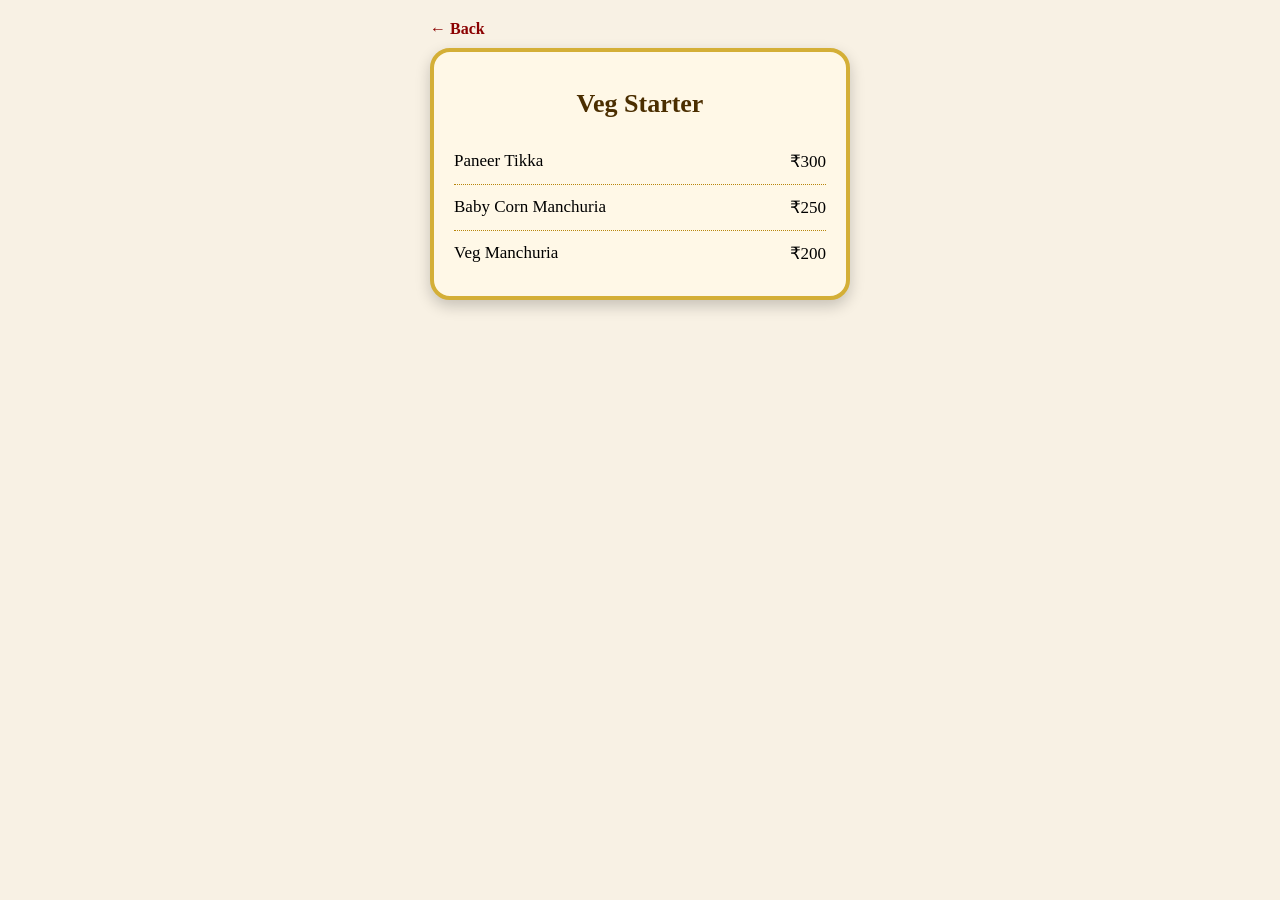
==== biryani.html @ 6e900733 "Added full restaurant menu website" ====
<!DOCTYPE html>
<html lang="en">
<head>
<meta charset="UTF-8">
<meta name="viewport" content="width=device-width, initial-scale=1.0">
<title>Veg Starter - S V Restaurant</title>
<link rel="stylesheet" href="style.css">
</head>

<body>

<div class="menu-wrapper">

    <div class="top-bar">
        <a href="index.html" class="back-btn">← Back</a>
    </div>

    <div class="menu-frame">

        <h1 class="menu-title">Veg Starter</h1>

        <div class="menu-list">

            <div class="menu-row">
                <span>Paneer Tikka</span>
                <span>₹300</span>
            </div>

            <div class="menu-row">
                <span>Baby Corn Manchuria</span>
                <span>₹250</span>
            </div>

            <div class="menu-row">
                <span>Veg Manchuria</span>
                <span>₹200</span>
            </div>

        </div>

    </div>

</div>

</body>
</html>
---- style.css ----
body {
    margin: 0;
    font-family: 'Georgia', serif;
    background: #f8f1e4;
}

/* ================= COVER PAGE ================= */

.cover-container {
    padding: 20px;
    text-align: center;
}

.restaurant-name {
    margin-top: 10px;
    font-size: 40px;
    color: #8b0000;
}

.restaurant-sub {
    margin-bottom: 20px;
    font-size: 18px;
    color: #444;
}

.menu-grid {
    display: grid;
    grid-template-columns: repeat(2, 1fr);
    gap: 10px;
}

.menu-btn {
    text-decoration: none;
    background: linear-gradient(145deg, #d4af37, #f1c40f);
    color: #4b2e00;
    padding: 12px;
    border-radius: 12px;
    font-weight: bold;
    font-size: 14px;
    box-shadow: 0 4px 10px rgba(0,0,0,0.2);
    transition: 0.2s ease;
}

.menu-btn:hover {
    transform: scale(1.05);
}

/* ================= INNER PAGE ================= */

.menu-wrapper {
    max-width: 420px;
    margin: auto;
    padding: 20px;
}

.top-bar {
    margin-bottom: 10px;
}

.back-btn {
    text-decoration: none;
    color: #8b0000;
    font-weight: bold;
}

/* Golden Frame */
.menu-frame {
    background: #fff8e7;
    border: 4px solid #d4af37;
    border-radius: 20px;
    padding: 20px;
    box-shadow: 0 6px 15px rgba(0,0,0,0.2);
}

/* Title */
.menu-title {
    text-align: center;
    color: #4b2e00;
    margin-bottom: 20px;
    font-size: 26px;
}

/* Menu Items */
.menu-row {
    display: flex;
    justify-content: space-between;
    padding: 12px 0;
    font-size: 17px;
    border-bottom: 1px dotted #b8860b;
}

.menu-row:last-child {
    border-bottom: none;
}
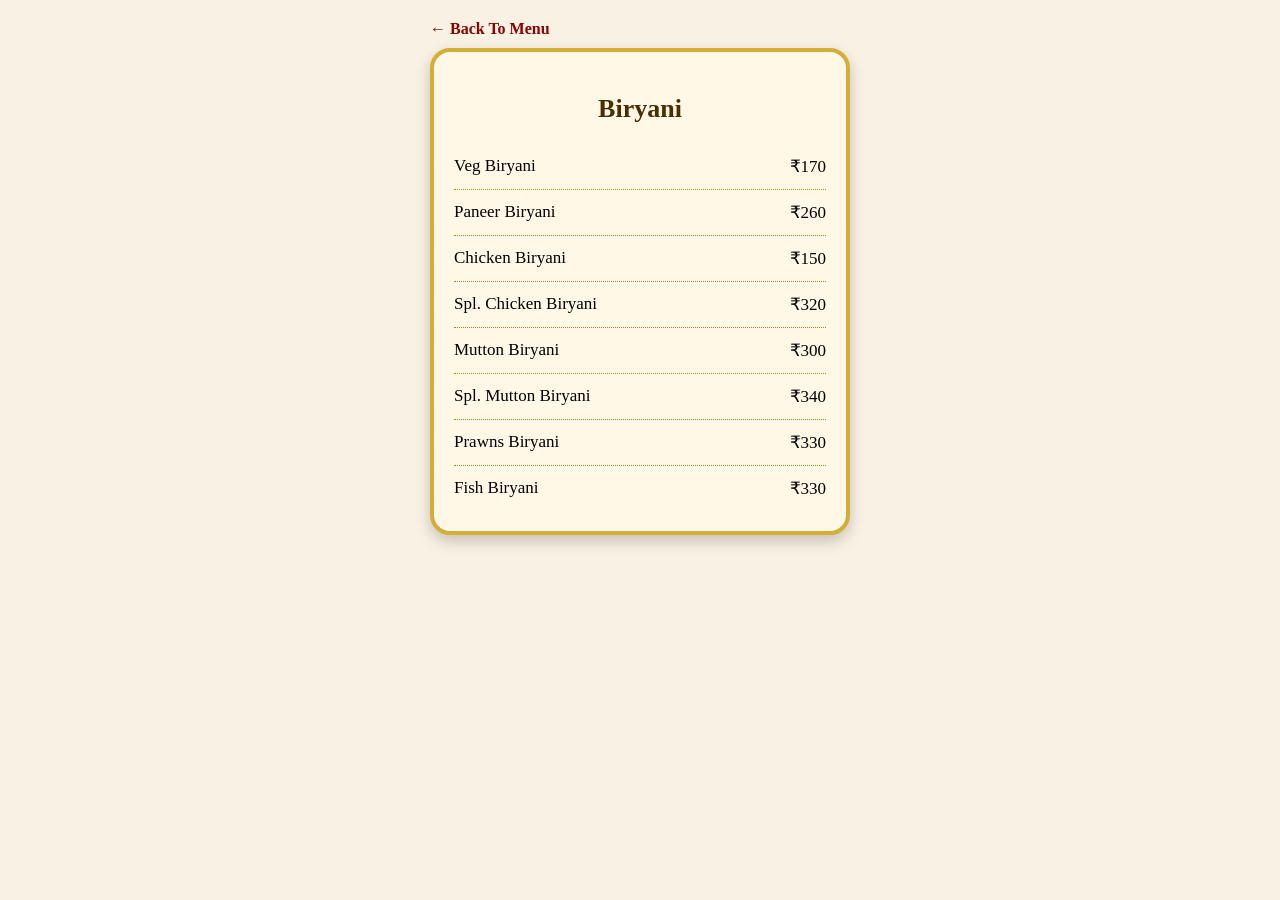
==== commit ad353eda: "final changes done to restaurant menu" ====
--- a/biryani.html
+++ b/biryani.html
@@ -1,45 +1,29 @@
 <!DOCTYPE html>
-<html lang="en">
+<html>
 <head>
-<meta charset="UTF-8">
-<meta name="viewport" content="width=device-width, initial-scale=1.0">
-<title>Veg Starter - S V Restaurant</title>
+<title>Biryani - SV Restaurant & Dhaba</title>
 <link rel="stylesheet" href="style.css">
 </head>
-
 <body>
 
 <div class="menu-wrapper">
+<div class="top-bar">
+<a href="index.html" class="back-btn">← Back To Menu</a>
+</div>
 
-    <div class="top-bar">
-        <a href="index.html" class="back-btn">← Back</a>
-    </div>
+<div class="menu-frame">
+<h2 class="menu-title">Biryani</h2>
 
-    <div class="menu-frame">
+<div class="menu-row"><span>Veg Biryani</span><span>₹170</span></div>
+<div class="menu-row"><span>Paneer Biryani</span><span>₹260</span></div>
+<div class="menu-row"><span>Chicken Biryani</span><span>₹150</span></div>
+<div class="menu-row"><span>Spl. Chicken Biryani</span><span>₹320</span></div>
+<div class="menu-row"><span>Mutton Biryani</span><span>₹300</span></div>
+<div class="menu-row"><span>Spl. Mutton Biryani</span><span>₹340</span></div>
+<div class="menu-row"><span>Prawns Biryani</span><span>₹330</span></div>
+<div class="menu-row"><span>Fish Biryani</span><span>₹330</span></div>
 
-        <h1 class="menu-title">Veg Starter</h1>
-
-        <div class="menu-list">
-
-            <div class="menu-row">
-                <span>Paneer Tikka</span>
-                <span>₹300</span>
-            </div>
-
-            <div class="menu-row">
-                <span>Baby Corn Manchuria</span>
-                <span>₹250</span>
-            </div>
-
-            <div class="menu-row">
-                <span>Veg Manchuria</span>
-                <span>₹200</span>
-            </div>
-
-        </div>
-
-    </div>
-
+</div>
 </div>
 
 </body>
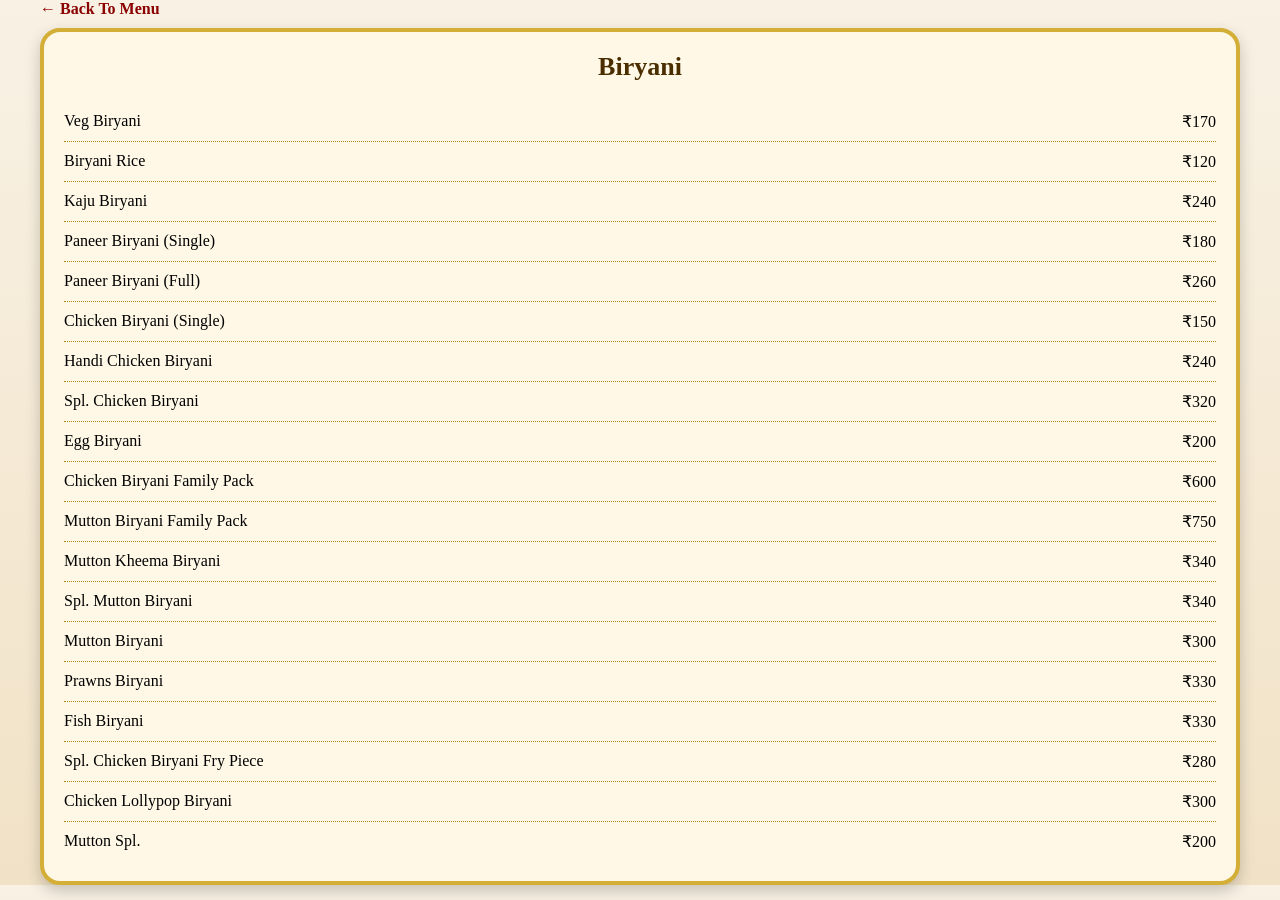
==== commit 39bbde1d: "added items in biryani" ====
--- a/biryani.html
+++ b/biryani.html
@@ -2,6 +2,7 @@
 <html>
 <head>
 <title>Biryani - SV Restaurant & Dhaba</title>
+<meta name="viewport" content="width=device-width, initial-scale=1.0">
 <link rel="stylesheet" href="style.css">
 </head>
 <body>
@@ -15,13 +16,26 @@
 <h2 class="menu-title">Biryani</h2>
 
 <div class="menu-row"><span>Veg Biryani</span><span>₹170</span></div>
-<div class="menu-row"><span>Paneer Biryani</span><span>₹260</span></div>
-<div class="menu-row"><span>Chicken Biryani</span><span>₹150</span></div>
+<div class="menu-row"><span>Biryani Rice</span><span>₹120</span></div>
+<div class="menu-row"><span>Kaju Biryani</span><span>₹240</span></div>
+<div class="menu-row"><span>Paneer Biryani (Single)</span><span>₹180</span></div>
+<div class="menu-row"><span>Paneer Biryani (Full)</span><span>₹260</span></div>
+
+<div class="menu-row"><span>Chicken Biryani (Single)</span><span>₹150</span></div>
+<div class="menu-row"><span>Handi Chicken Biryani</span><span>₹240</span></div>
 <div class="menu-row"><span>Spl. Chicken Biryani</span><span>₹320</span></div>
+<div class="menu-row"><span>Egg Biryani</span><span>₹200</span></div>
+
+<div class="menu-row"><span>Chicken Biryani Family Pack</span><span>₹600</span></div>
+<div class="menu-row"><span>Mutton Biryani Family Pack</span><span>₹750</span></div>
+<div class="menu-row"><span>Mutton Kheema Biryani</span><span>₹340</span></div>
+<div class="menu-row"><span>Spl. Mutton Biryani</span><span>₹340</span></div>
 <div class="menu-row"><span>Mutton Biryani</span><span>₹300</span></div>
-<div class="menu-row"><span>Spl. Mutton Biryani</span><span>₹340</span></div>
 <div class="menu-row"><span>Prawns Biryani</span><span>₹330</span></div>
 <div class="menu-row"><span>Fish Biryani</span><span>₹330</span></div>
+<div class="menu-row"><span>Spl. Chicken Biryani Fry Piece</span><span>₹280</span></div>
+<div class="menu-row"><span>Chicken Lollypop Biryani</span><span>₹300</span></div>
+<div class="menu-row"><span>Mutton Spl.</span><span>₹200</span></div>
 
 </div>
 </div>
--- a/style.css
+++ b/style.css
@@ -1,27 +1,42 @@
+* {
+    margin: 0;
+    padding: 0;
+    box-sizing: border-box;
+}
+
 body {
     margin: 0;
     font-family: 'Georgia', serif;
-    background: #f8f1e4;
+    background: linear-gradient(to bottom, #f8f1e4, #f1e2c6);
 }
 
 /* ================= COVER PAGE ================= */
 
 .cover-container {
-    padding: 20px;
+    max-width: 1100px;
+    margin: 40px auto;
+    padding: 30px;
     text-align: center;
+    background: #fff8e7;
+    border: 6px solid #d4af37;
+    border-radius: 25px;
+    box-shadow: 0 15px 30px rgba(0,0,0,0.2);
 }
 
 .restaurant-name {
-    margin-top: 10px;
-    font-size: 40px;
+    font-size: 48px;
     color: #8b0000;
+    text-shadow: 2px 2px 5px rgba(0,0,0,0.2);
+    margin-bottom: 10px;
 }
 
 .restaurant-sub {
-    margin-bottom: 20px;
-    font-size: 18px;
-    color: #444;
+     font-size: 18px;
+     color: #444;
+     margin-bottom: 25px;
+     position: relative;
 }
+
 
 .menu-grid {
     display: grid;
@@ -33,24 +48,25 @@
     text-decoration: none;
     background: linear-gradient(145deg, #d4af37, #f1c40f);
     color: #4b2e00;
-    padding: 12px;
-    border-radius: 12px;
+    padding: 14px;
+    border-radius: 30px;
     font-weight: bold;
-    font-size: 14px;
-    box-shadow: 0 4px 10px rgba(0,0,0,0.2);
-    transition: 0.2s ease;
+    font-size: 16px;
+    box-shadow: 0 6px 15px rgba(0,0,0,0.2);
+    transition: 0.3s ease;
 }
 
 .menu-btn:hover {
-    transform: scale(1.05);
+    transform: translateY(-3px);
+    box-shadow: 0 10px 20px rgba(0,0,0,0.3);
 }
 
 /* ================= INNER PAGE ================= */
 
 .menu-wrapper {
-    max-width: 420px;
-    margin: auto;
-    padding: 20px;
+     max-width: 1200px;
+     width: 95%;
+     margin: auto;
 }
 
 .top-bar {
@@ -84,11 +100,16 @@
 .menu-row {
     display: flex;
     justify-content: space-between;
-    padding: 12px 0;
-    font-size: 17px;
+    padding: 10px 0;
     border-bottom: 1px dotted #b8860b;
 }
 
 .menu-row:last-child {
     border-bottom: none;
+}
+
+@media (max-width: 600px) {
+    .menu-grid {
+        grid-template-columns: 1fr;
+    }
 }
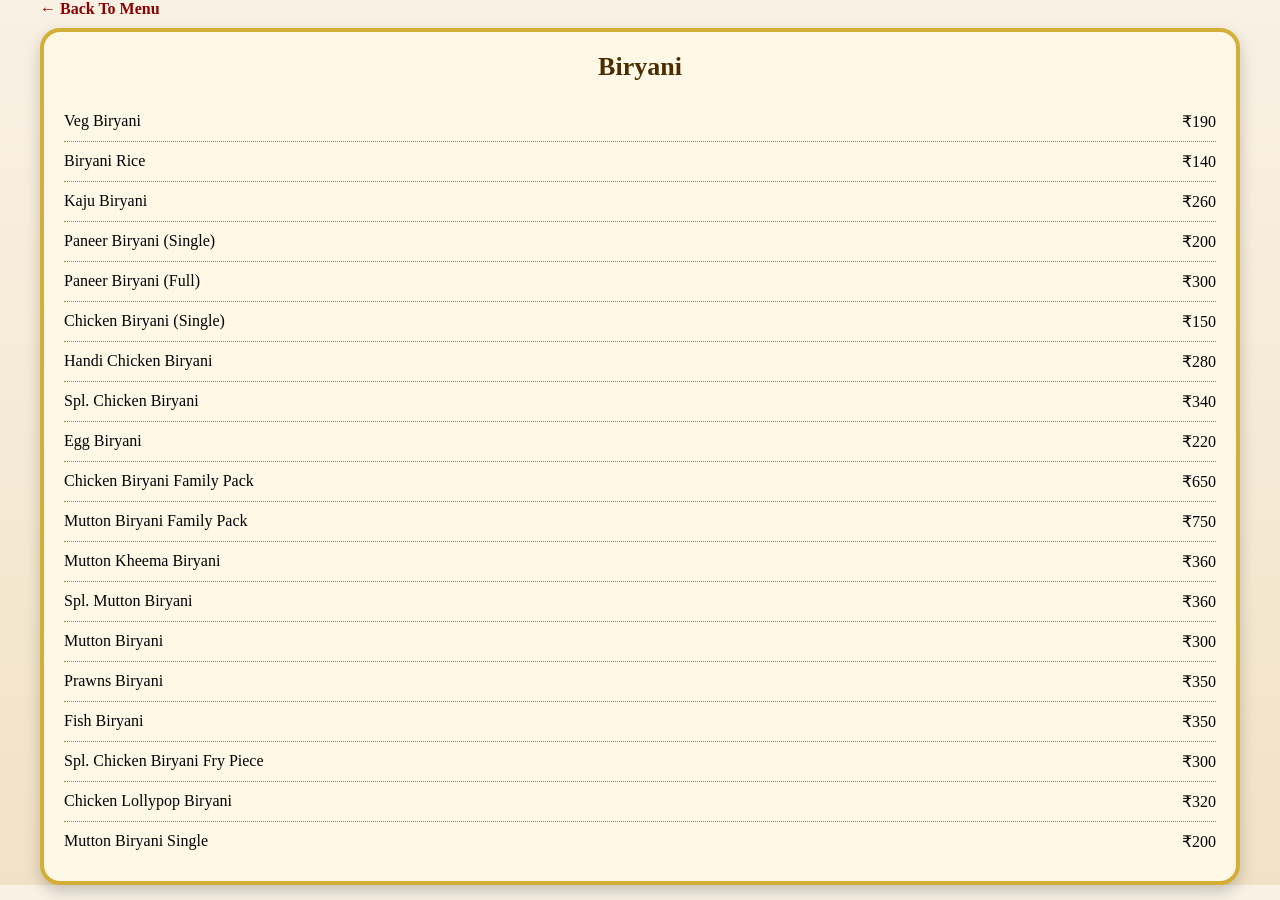
==== commit 29db49a4: "Update biryani.html" ====
--- a/biryani.html
+++ b/biryani.html
@@ -15,30 +15,30 @@
 <div class="menu-frame">
 <h2 class="menu-title">Biryani</h2>
 
-<div class="menu-row"><span>Veg Biryani</span><span>₹170</span></div>
-<div class="menu-row"><span>Biryani Rice</span><span>₹120</span></div>
-<div class="menu-row"><span>Kaju Biryani</span><span>₹240</span></div>
-<div class="menu-row"><span>Paneer Biryani (Single)</span><span>₹180</span></div>
-<div class="menu-row"><span>Paneer Biryani (Full)</span><span>₹260</span></div>
+<div class="menu-row"><span>Veg Biryani</span><span>₹190</span></div>
+<div class="menu-row"><span>Biryani Rice</span><span>₹140</span></div>
+<div class="menu-row"><span>Kaju Biryani</span><span>₹260</span></div>
+<div class="menu-row"><span>Paneer Biryani (Single)</span><span>₹200</span></div>
+<div class="menu-row"><span>Paneer Biryani (Full)</span><span>₹300</span></div>
 
 <div class="menu-row"><span>Chicken Biryani (Single)</span><span>₹150</span></div>
-<div class="menu-row"><span>Handi Chicken Biryani</span><span>₹240</span></div>
-<div class="menu-row"><span>Spl. Chicken Biryani</span><span>₹320</span></div>
-<div class="menu-row"><span>Egg Biryani</span><span>₹200</span></div>
+<div class="menu-row"><span>Handi Chicken Biryani</span><span>₹280</span></div>
+<div class="menu-row"><span>Spl. Chicken Biryani</span><span>₹340</span></div>
+<div class="menu-row"><span>Egg Biryani</span><span>₹220</span></div>
 
-<div class="menu-row"><span>Chicken Biryani Family Pack</span><span>₹600</span></div>
+<div class="menu-row"><span>Chicken Biryani Family Pack</span><span>₹650</span></div>
 <div class="menu-row"><span>Mutton Biryani Family Pack</span><span>₹750</span></div>
-<div class="menu-row"><span>Mutton Kheema Biryani</span><span>₹340</span></div>
-<div class="menu-row"><span>Spl. Mutton Biryani</span><span>₹340</span></div>
+<div class="menu-row"><span>Mutton Kheema Biryani</span><span>₹360</span></div>
+<div class="menu-row"><span>Spl. Mutton Biryani</span><span>₹360</span></div>
 <div class="menu-row"><span>Mutton Biryani</span><span>₹300</span></div>
-<div class="menu-row"><span>Prawns Biryani</span><span>₹330</span></div>
-<div class="menu-row"><span>Fish Biryani</span><span>₹330</span></div>
-<div class="menu-row"><span>Spl. Chicken Biryani Fry Piece</span><span>₹280</span></div>
-<div class="menu-row"><span>Chicken Lollypop Biryani</span><span>₹300</span></div>
-<div class="menu-row"><span>Mutton Spl.</span><span>₹200</span></div>
+<div class="menu-row"><span>Prawns Biryani</span><span>₹350</span></div>
+<div class="menu-row"><span>Fish Biryani</span><span>₹350</span></div>
+<div class="menu-row"><span>Spl. Chicken Biryani Fry Piece</span><span>₹300</span></div>
+<div class="menu-row"><span>Chicken Lollypop Biryani</span><span>₹320</span></div>
+<div class="menu-row"><span>Mutton Biryani Single </span><span>₹200</span></div>
 
 </div>
 </div>
 
 </body>
-</html>+</html>
